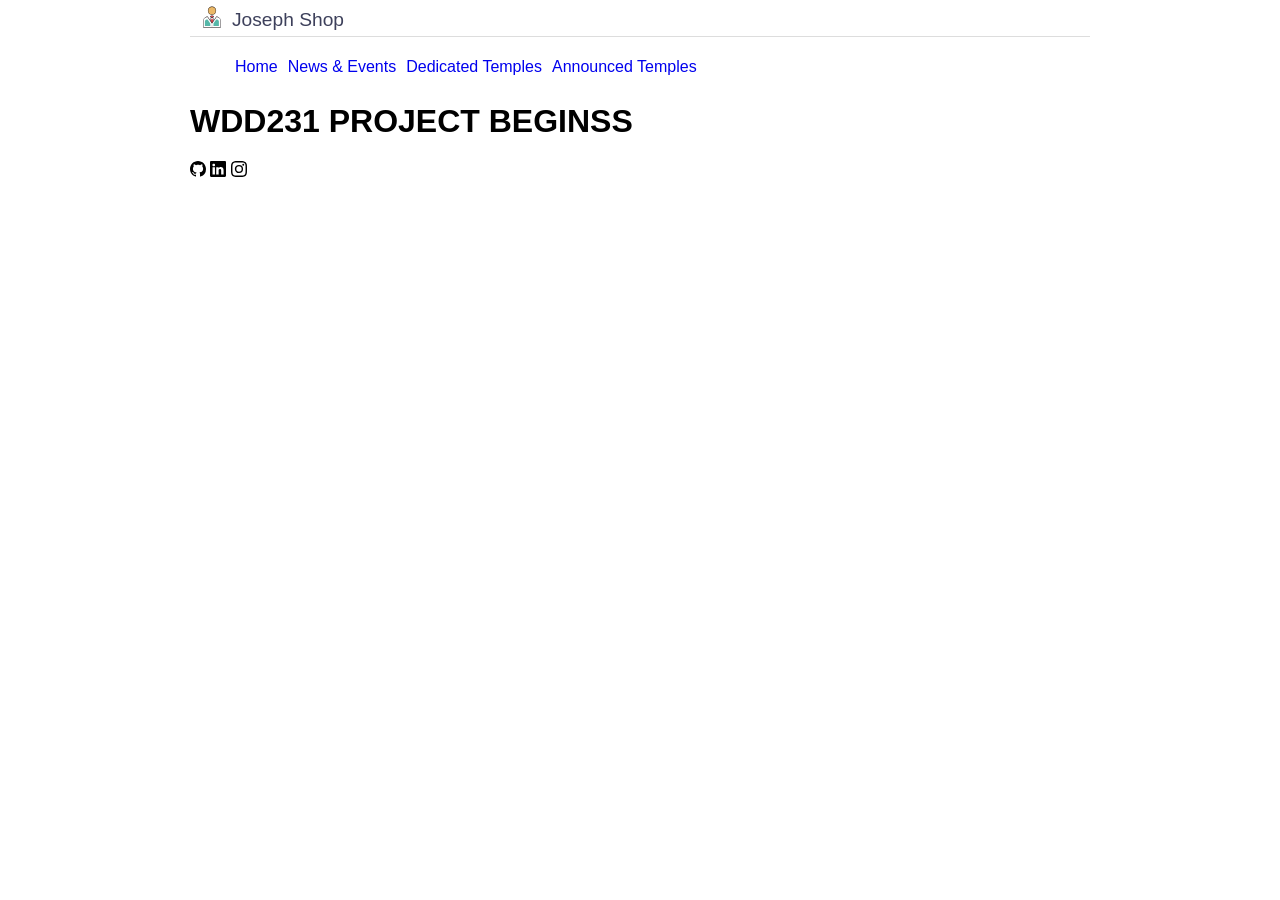
==== index.html @ 17fa9d04 "Lesson practice" ====
<!DOCTYPE html>
<html lang="en">
<head>
    <meta charset="UTF-8">
    <meta name="viewport" content="width=device-width, initial-scale=1.0">

    <meta name="description" content="WDD 231 Project.">
    <meta name="author" content="Joseph Anucha">

    <!-- Title -->
    <title>Document</title>

    <link rel="preconnect" href="https://fonts.googleapis.com">
    <link rel="preconnect" href="https://fonts.gstatic.com" crossorigin>
    <link href="https://fonts.googleapis.com/css2?family=Merriweather:wght@700&family=Roboto:wght@300;400;500;700&display=swap" rel="stylesheet">

     <!-- Styles Sheets -->
    <link rel="stylesheet" href="styles/normalize.css">
    <link rel="stylesheet" href="styles/base.css">
    <link rel="stylesheet" href="styles/large.css">

    <!-- Scripts 
    <script src="scripts/app.js" defer></script>
    -->

</head>
<body>
    <!-- Header -->
    <header>
        <img src="images/home.svg" alt="Site logo" width="512" height="512">
        <span>Joseph Shop</span>
        <button id="ham-btn" class="hamburger"></button>

    </header>

    <!-- NAVIGATION -->
    <nav id="nav-bar" class="navigation">
        <ul>
            <li class="current"><a href="#">Home</a></li>
            <li><a href="#">News & Events</a></li>
            <li><a href="#">Dedicated Temples</a></li>
            <li><a href="#">Announced Temples</a></li>
        </ul>
    </nav>

    <!-- Main area -->
    <main>
        <h1>WDD231 PROJECT BEGINSS</h1>

    </main>

    <!-- The Footer Area -->
    <footer>
        <div>
            <a href="www.github.com"><img src="images/github.svg" class="social" alt="GitHub"></a>
            <a href="www.linkedin,.com"><img src="images/linkedin.svg" class="social"  alt="LinkedIn"></a>
            <a href="www.instagram.com"><img src="images/instagram.svg" class="social"  alt="Instagram"></a>
        </div>
    </footer>
    
    <script src="scripts/navigation.js"></script>
</body>
</html>
---- styles/base.css ----
/* ---- Color Scheme --- 
terra cotta #E07A5F
deep slate blue #3D405B,
*/

/*** SITE WIDE *****/
* {
    font-family:Verdana, Geneva, Tahoma, sans-serif;
    box-sizing: border-box;
}


/*** Header ***/
header {
    display: grid;
    grid-template-columns: 24px auto 44px;
    align-items: end;
    padding: 5px 0 5px 10px;
    column-gap: 8px;
    border-bottom: solid 1px #ddd;
}

header img {
    display: block;
    width: 100%;
    height: auto;
    padding-bottom: 2px;
}

header span {
    font-size: 1.2rem;
    color: #3d405b;
}

/** Nav **/
.navigation {
    display: none;
}

.navigation ul {
    list-style: none;
}

.navigation ul li a {
    text-decoration: none;
}

.navigation.show {
    display: block;
}

/*** Handburger Navigation ***/
.hamburger {
    background: none;
    border: none;
    font-size: 2rem;
    color: #3d405b;
    cursor: pointer;
    font-family: Verdana, Geneva, Tahoma, sans-serif;
}

.hamburger::before {
    content: "\2630";
}

.hamburger.show::before {
    content: "\00D7";
}
---- styles/large.css ----
@media only screen and (min-width: 38rem) {
    header, main, nav, footer {
        max-width: 900px;
        margin: 0 auto;
    }

    header {
        grid-template-columns: 24px auto;
    }

    .hamburger {
        display: none;
    }

    .navigation {
        display: block;
    }

    .navigation ul {
        display: flex;
        list-style: none;
        text-decoration: none;
    }

    .navigation ul li {
        padding: 5px;
    }
}
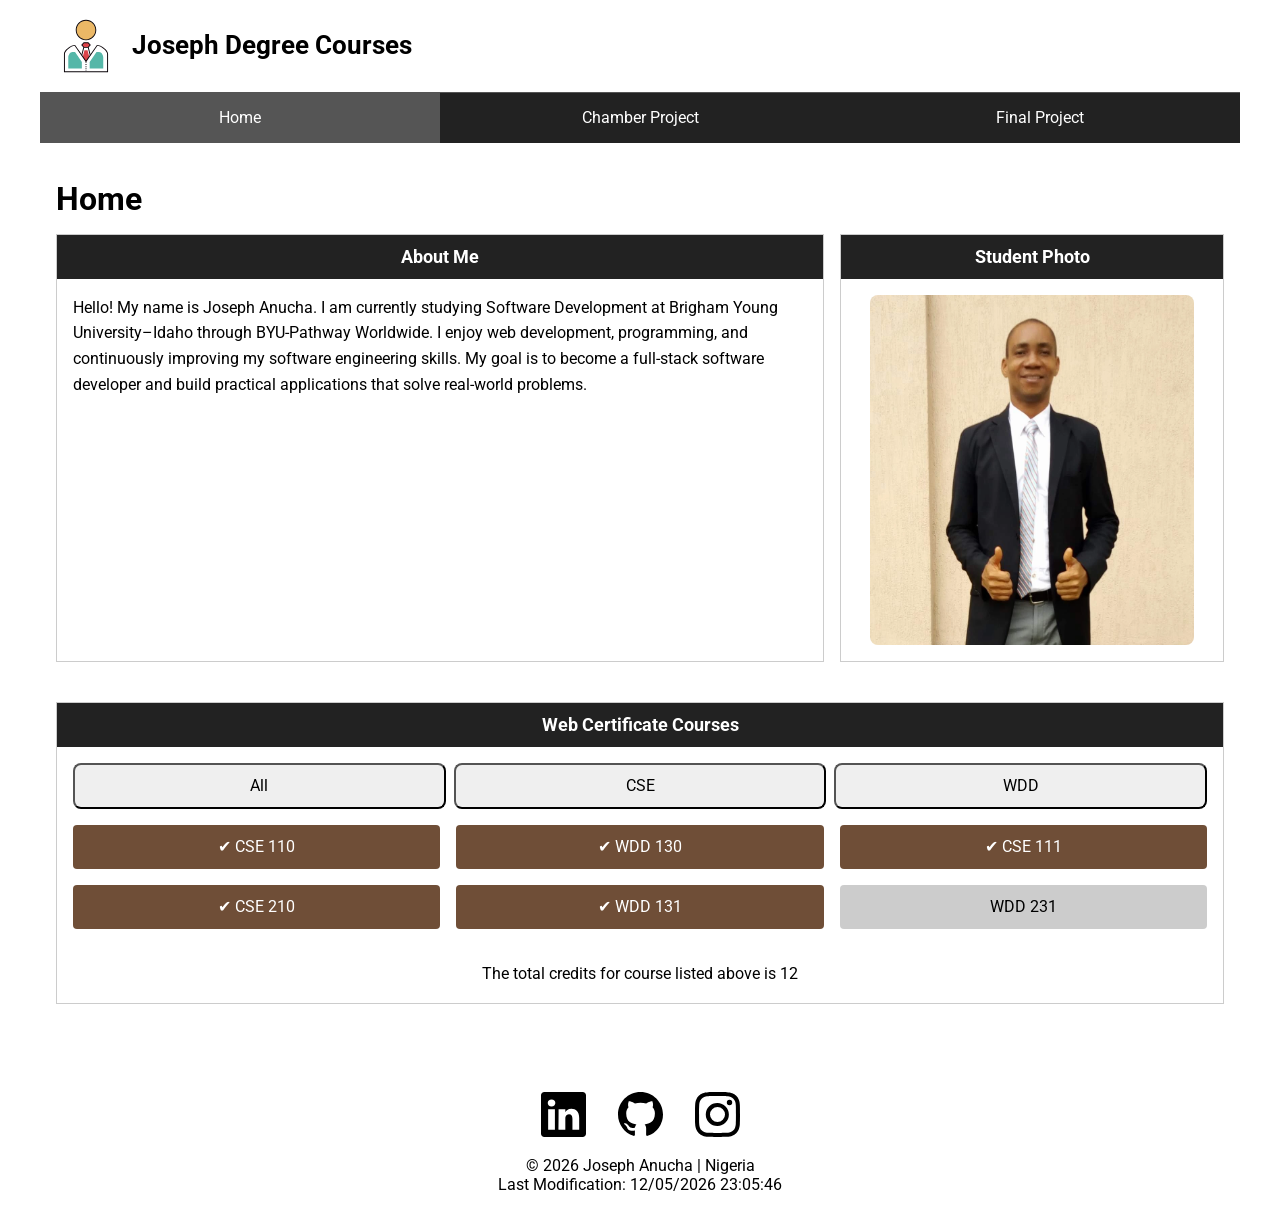
==== commit c8d0b6ee: "Course homepage" ====
--- a/index.html
+++ b/index.html
@@ -4,60 +4,132 @@
     <meta charset="UTF-8">
     <meta name="viewport" content="width=device-width, initial-scale=1.0">
 
-    <meta name="description" content="WDD 231 Project.">
+    <meta name="description" content="WDD 231 Course Home Page">
     <meta name="author" content="Joseph Anucha">
 
-    <!-- Title -->
-    <title>Document</title>
+    <title>WDD 231 | Course Home</title>
 
+    <!-- Google Fonts -->
     <link rel="preconnect" href="https://fonts.googleapis.com">
     <link rel="preconnect" href="https://fonts.gstatic.com" crossorigin>
-    <link href="https://fonts.googleapis.com/css2?family=Merriweather:wght@700&family=Roboto:wght@300;400;500;700&display=swap" rel="stylesheet">
 
-     <!-- Styles Sheets -->
+    <link href="https://fonts.googleapis.com/css2?family=Roboto:wght@300;400;500;700&display=swap" rel="stylesheet">
+
+    <!-- CSS -->
     <link rel="stylesheet" href="styles/normalize.css">
-    <link rel="stylesheet" href="styles/base.css">
-    <link rel="stylesheet" href="styles/large.css">
+    <link rel="stylesheet" href="styles/small.css">
+    <link rel="stylesheet" href="styles/larger.css">
 
-    <!-- Scripts 
+    <!-- JavaScript -->
+    <script src="scripts/navigation.js" defer></script>
     <script src="scripts/app.js" defer></script>
-    -->
 
 </head>
+
 <body>
-    <!-- Header -->
-    <header>
-        <img src="images/home.svg" alt="Site logo" width="512" height="512">
-        <span>Joseph Shop</span>
-        <button id="ham-btn" class="hamburger"></button>
 
-    </header>
+<header>
 
-    <!-- NAVIGATION -->
-    <nav id="nav-bar" class="navigation">
-        <ul>
-            <li class="current"><a href="#">Home</a></li>
-            <li><a href="#">News & Events</a></li>
-            <li><a href="#">Dedicated Temples</a></li>
-            <li><a href="#">Announced Temples</a></li>
-        </ul>
-    </nav>
+    <div class="logo">
+        <img src="images/home.svg" alt="Site Logo" width="60" height="60">
+        <span>Joseph Degree Courses</span>
+    </div>
 
-    <!-- Main area -->
-    <main>
-        <h1>WDD231 PROJECT BEGINSS</h1>
+    <button id="ham-btn" aria-label="Menu"></button>
 
-    </main>
+</header>
 
-    <!-- The Footer Area -->
-    <footer>
-        <div>
-            <a href="www.github.com"><img src="images/github.svg" class="social" alt="GitHub"></a>
-            <a href="www.linkedin,.com"><img src="images/linkedin.svg" class="social"  alt="LinkedIn"></a>
-            <a href="www.instagram.com"><img src="images/instagram.svg" class="social"  alt="Instagram"></a>
+<nav id="nav-bar" class="navigation">
+    <ul>
+        <li class="current"><a href="index.html">Home</a></li>
+        <li><a href="#">Chamber Project</a></li>
+        <li><a href="#">Final Project</a></li>
+    </ul>
+</nav>
+
+<main>
+
+    <h1>Home</h1>
+
+    <div class="top-cards">
+
+        <section class="card about">
+
+            <h2>About Me</h2>
+
+            <p>
+                Hello! My name is Joseph Anucha. I am currently studying Software Development at
+                Brigham Young University–Idaho through BYU-Pathway Worldwide. I enjoy web
+                development, programming, and continuously improving my software engineering
+                skills. My goal is to become a full-stack software developer and build practical
+                applications that solve real-world problems.
+            </p>
+
+        </section>
+
+        <section class="card photo">
+
+            <h2>Student Photo</h2>
+
+            <img src="images/profile.webp"
+                alt="Joseph Anucha"
+                width="300"
+                height="350">
+
+        </section>
+
+    </div>
+
+    <section class="card certificate">
+
+        <h2>Web Certificate Courses</h2>
+
+        <div class="buttons">
+
+            <button id="all">All</button>
+            <button id="cse">CSE</button>
+            <button id="wdd">WDD</button>
+
         </div>
-    </footer>
-    
-    <script src="scripts/navigation.js"></script>
+
+        <div id="courses"></div>
+
+        <p class="credits">
+            The total credits for course listed above is
+            <span id="credit-total">0</span>
+        </p>
+
+    </section>
+
+</main>
+
+<footer>
+
+    <div class="social">
+
+        <a href="https://linkedin.com" target="_blank">
+            <img src="images/linkedin.svg" alt="LinkedIn">
+        </a>
+
+        <a href="https://github.com" target="_blank">
+            <img src="images/github.svg" alt="GitHub">
+        </a>
+
+        <a href="https://instagram.com" target="_blank">
+            <img src="images/instagram.svg" alt="Instagram">
+        </a>
+
+    </div>
+
+    <p>
+        &copy;
+        <span id="currentyear"></span>
+        Joseph Anucha | Nigeria
+    </p>
+
+    <p id="lastModified"></p>
+
+</footer>
+
 </body>
 </html>
--- a/styles/small.css
+++ b/styles/small.css
@@ -0,0 +1,160 @@
+*{
+    margin:0;
+    padding:0;
+    box-sizing:border-box;
+}
+
+body{
+    font-family:Roboto, sans-serif;
+    max-width:1200px;
+    margin:auto;
+    background:#fff;
+}
+
+header{
+    display:flex;
+    justify-content:space-between;
+    align-items:center;
+    padding:1rem;
+}
+
+.logo{
+    display:flex;
+    align-items:center;
+    gap:1rem;
+}
+
+.logo span{
+    font-size:1.6rem;
+    font-weight:700;
+}
+
+#ham-btn{
+    font-size:2rem;
+    border:none;
+    background:none;
+    cursor:pointer;
+}
+
+#ham-btn::before{
+    content:"☰";
+}
+
+#ham-btn.show::before{
+    content:"✖";
+}
+
+.navigation{
+    display:none;
+}
+
+.navigation.show{
+    display:block;
+}
+
+.navigation ul{
+    list-style:none;
+}
+
+.navigation a{
+    display:block;
+    padding:1rem;
+    text-decoration:none;
+    background:#222;
+    color:#fff;
+    border-top:1px solid #555;
+}
+
+.navigation a:hover{
+    background:#444;
+}
+
+.current a{
+    background:#555;
+}
+
+main{
+    padding:1rem;
+}
+
+h1{
+    margin-bottom:1rem;
+}
+
+.card{
+    margin-bottom:1.5rem;
+    border:1px solid #ccc;
+}
+
+.card h2{
+    background:#222;
+    color:#fff;
+    text-align:center;
+    padding:.75rem;
+    font-size:1.1rem;
+}
+
+.card p{
+    padding:1rem;
+    line-height:1.6;
+}
+
+.photo img{
+    display:block;
+    width:85%;
+    margin:1rem auto;
+    border-radius:8px;
+}
+
+.buttons{
+    display:flex;
+    gap:.5rem;
+    justify-content:center;
+    padding:1rem;
+}
+
+.buttons button{
+    flex:1;
+    padding:.75rem;
+    font-size:1rem;
+    border-radius:8px;
+    cursor:pointer;
+}
+
+#courses{
+    padding:0 1rem 1rem;
+}
+
+.course{
+    background:#ccc;
+    margin-bottom:.5rem;
+    padding:.8rem;
+    text-align:center;
+    border-radius:4px;
+}
+
+.completed{
+    background:#6f4e37;
+    color:white;
+}
+
+.credits{
+    text-align:center;
+    padding-bottom:1rem;
+}
+
+footer{
+    text-align:center;
+    padding:1rem;
+}
+
+.social{
+    display:flex;
+    justify-content:center;
+    gap:2rem;
+    margin-bottom:1rem;
+}
+
+.social img{
+    width:45px;
+}
--- a/styles/larger.css
+++ b/styles/larger.css
@@ -0,0 +1,48 @@
+@media only screen and (min-width: 768px){
+
+#ham-btn{
+    display:none;
+}
+
+.navigation{
+    display:block;
+}
+
+.navigation ul{
+    display:flex;
+}
+
+.navigation li{
+    flex:1;
+}
+
+.navigation a{
+    text-align:center;
+}
+
+.top-cards{
+    display:grid;
+    grid-template-columns:2fr 1fr;
+    gap:1rem;
+    margin-bottom:1rem;
+}
+
+.buttons{
+    justify-content:space-evenly;
+}
+
+#courses{
+    display:grid;
+    grid-template-columns:repeat(3,1fr);
+    gap:1rem;
+}
+
+.course{
+    margin:0;
+}
+
+footer{
+    margin-top:2rem;
+}
+
+}
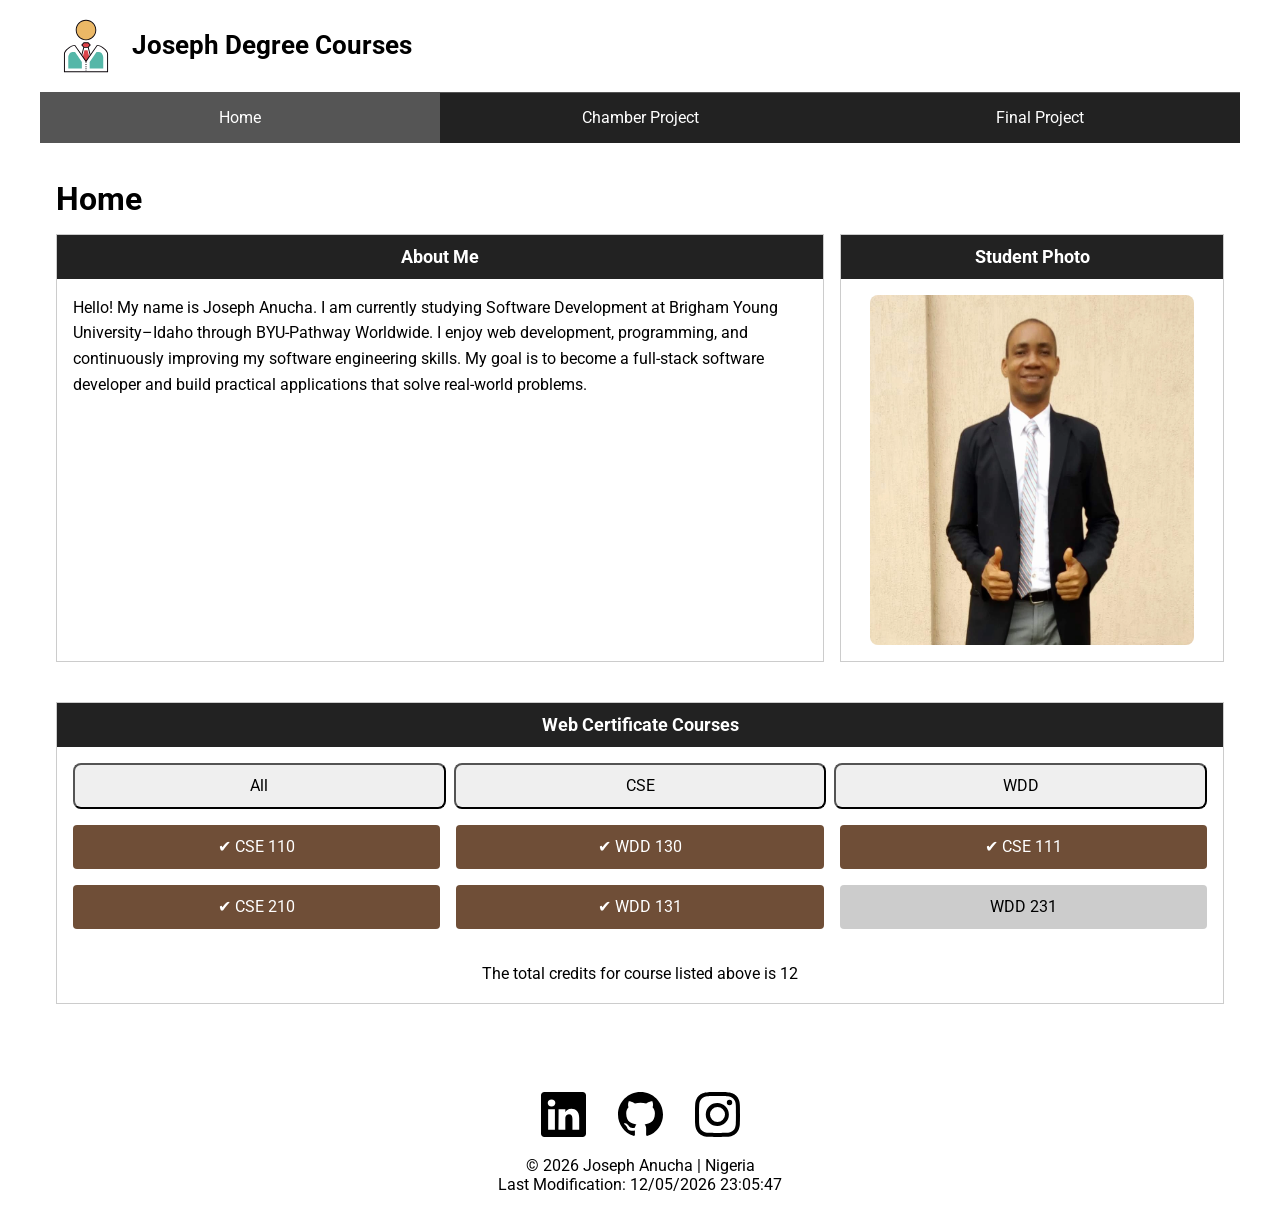
==== commit 47d7cb3f: "Final project creation" ====
--- a/index.html
+++ b/index.html
@@ -4,7 +4,7 @@
     <meta charset="UTF-8">
     <meta name="viewport" content="width=device-width, initial-scale=1.0">
 
-    <meta name="description" content="WDD 231 Course Home Page">
+    <meta name="description" content="WDD 231 Course Home Page | Outlines the courses/subjects for the Software Development degree.">
     <meta name="author" content="Joseph Anucha">
 
     <title>WDD 231 | Course Home</title>
@@ -42,8 +42,8 @@
 <nav id="nav-bar" class="navigation">
     <ul>
         <li class="current"><a href="index.html">Home</a></li>
-        <li><a href="#">Chamber Project</a></li>
-        <li><a href="#">Final Project</a></li>
+        <li><a href="chamber/index.html">Chamber Project</a></li>
+        <li><a href="final/index.html">Final Project</a></li>
     </ul>
 </nav>
 
